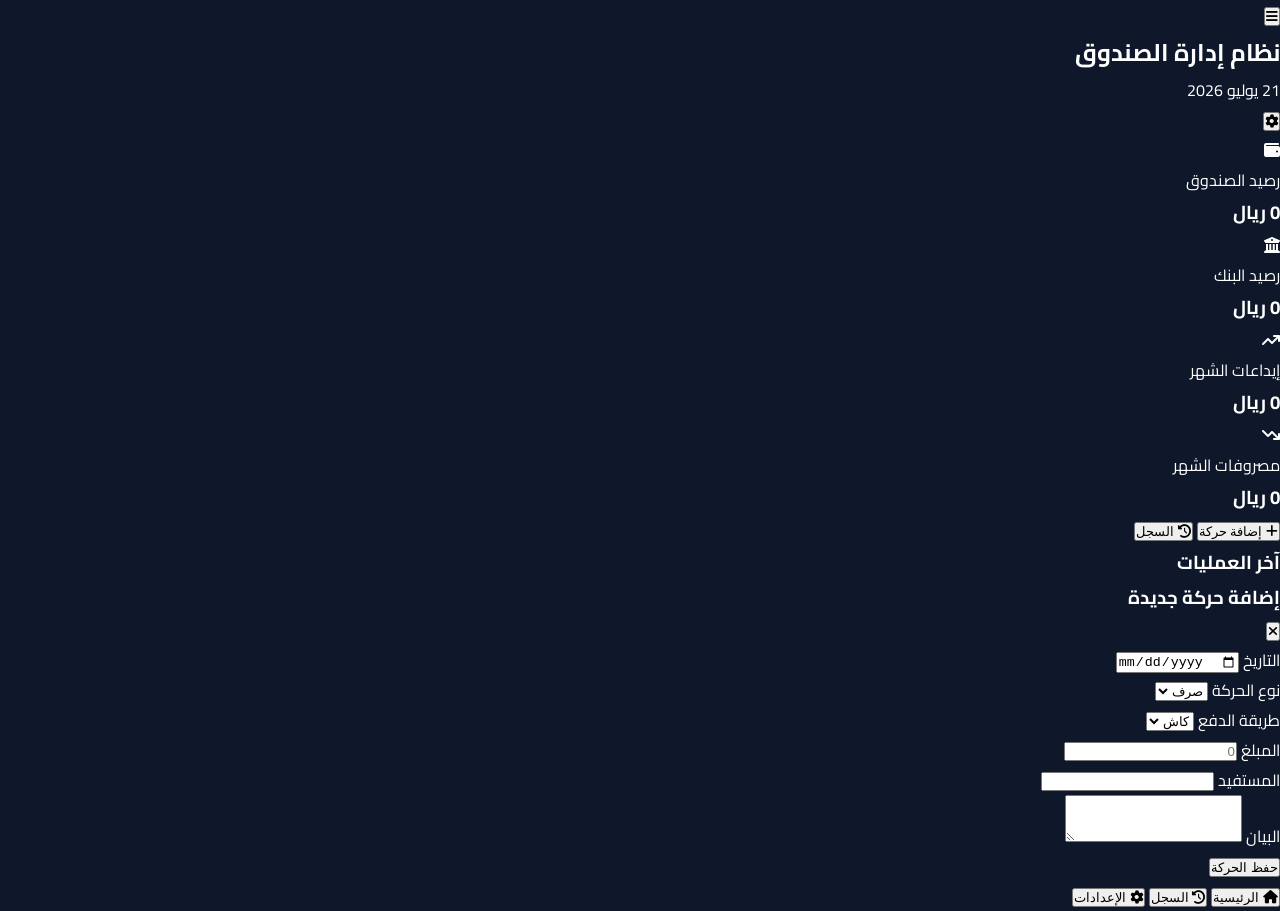
==== dashboard.html @ 878f0804 "Create dashboard.html" ====
<!DOCTYPE html>
<html lang="ar" dir="rtl">

<head>

    <meta charset="UTF-8">

    <meta name="viewport"
        content="width=device-width, initial-scale=1.0">

    <title>لوحة التحكم</title>

    <link rel="preconnect"
        href="https://fonts.googleapis.com">

    <link rel="preconnect"
        href="https://fonts.gstatic.com"
        crossorigin>

    <link href="https://fonts.googleapis.com/css2?family=Cairo:wght@300;400;600;700;800&display=swap"
        rel="stylesheet">

    <link rel="stylesheet"
        href="https://cdnjs.cloudflare.com/ajax/libs/font-awesome/6.7.2/css/all.min.css">

    <link rel="stylesheet"
        href="css/style.css">

</head>

<body class="dashboard-page">

<div class="dashboard">

<!--=====================
Header
======================-->

<header class="topbar">

<div class="left">

<button class="menu-btn">

<i class="fa-solid fa-bars"></i>

</button>

</div>

<div class="center">

<h2>

نظام إدارة الصندوق

</h2>

<p id="todayDate">

21 يوليو 2026

</p>

</div>

<div class="right">

<button class="setting-btn"
onclick="location.href='settings.html'">

<i class="fa-solid fa-gear"></i>

</button>

</div>

</header>

<!--=====================
Cards
======================-->

<section class="cards">

<div class="card blue">

<div class="icon">

<i class="fa-solid fa-wallet"></i>

</div>

<div>

<span>

رصيد الصندوق

</span>

<h3 id="cashBalance">

0 ريال

</h3>

</div>

</div>

<div class="card purple">

<div class="icon">

<i class="fa-solid fa-building-columns"></i>

</div>

<div>

<span>

رصيد البنك

</span>

<h3 id="bankBalance">

0 ريال

</h3>

</div>

</div>

<div class="card green">

<div class="icon">

<i class="fa-solid fa-arrow-trend-up"></i>

</div>

<div>

<span>

إيداعات الشهر

</span>

<h3 id="incomeMonth">

0 ريال

</h3>

</div>

</div>

<div class="card red">

<div class="icon">

<i class="fa-solid fa-arrow-trend-down"></i>

</div>

<div>

<span>

مصروفات الشهر

</span>

<h3 id="expenseMonth">

0 ريال

</h3>

</div>

</div>

</section>

<!--=====================
Buttons
======================-->

<section class="actions">

<button
class="action blue"
id="openModal">

<i class="fa-solid fa-plus"></i>

<span>

إضافة حركة

</span>

</button>

<button
class="action green"
onclick="location.href='history.html'">

<i class="fa-solid fa-clock-rotate-left"></i>

<span>

السجل

</span>

</button>

</section>

<!--=====================
Last Operations
======================-->

<section class="latest">

<div class="title">

<h3>

آخر العمليات

</h3>

</div>

<div
id="latestContainer">

<!-- يتم تعبئته بالجافاسكربت -->

</div>

</section>
<!-- =====================
Add Transaction Modal
====================== -->

<div class="modal" id="transactionModal">

    <div class="modal-card">

        <div class="modal-header">

            <h3>إضافة حركة جديدة</h3>

            <button id="closeModal">
                <i class="fa-solid fa-xmark"></i>
            </button>

        </div>

        <div class="form-grid">

            <div class="form-group">
                <label>التاريخ</label>
                <input type="date" id="date">
            </div>

            <div class="form-group">
                <label>نوع الحركة</label>

                <select id="type">
                    <option value="expense">صرف</option>
                    <option value="income">إيداع</option>
                </select>

            </div>

            <div class="form-group">

                <label>طريقة الدفع</label>

                <select id="payment">

                    <option value="cash">كاش</option>

                    <option value="bank">
                        بنك
                    </option>

                </select>

            </div>

            <div class="form-group">

                <label>المبلغ</label>

                <input
                    type="number"
                    id="amount"
                    placeholder="0">

            </div>

            <div class="form-group full">

                <label>

                    المستفيد

                </label>

                <input
                    type="text"
                    id="person">

            </div>

            <div class="form-group full">

                <label>

                    البيان

                </label>

                <textarea
                    id="note"
                    rows="3"></textarea>

            </div>

        </div>

        <div class="modal-buttons">

            <button
                id="saveTransaction"
                class="save-btn">

                حفظ الحركة

            </button>

        </div>

    </div>

</div>

<!-- =====================
Bottom Navigation
====================== -->

<nav class="bottom-nav">

<button class="active">

<i class="fa-solid fa-house"></i>

<span>

الرئيسية

</span>

</button>

<button
onclick="location.href='history.html'">

<i class="fa-solid fa-clock-rotate-left"></i>

<span>

السجل

</span>

</button>

<button
onclick="location.href='settings.html'">

<i class="fa-solid fa-gear"></i>

<span>

الإعدادات

</span>

</button>

</nav>

</div>

<script src="js/storage.js"></script>

<script src="js/app.js"></script>

</body>

</html>
---- css/style.css ----
/* ===============================
   Financial System
   Version 1.0
=============================== */

*{
    margin:0;
    padding:0;
    box-sizing:border-box;
}

:root{

    --primary:#2563eb;
    --primary-dark:#1d4ed8;

    --background:#0f172a;

    --card:rgba(255,255,255,.08);

    --border:rgba(255,255,255,.15);

    --text:#ffffff;

    --text-light:#cbd5e1;

    --shadow:0 20px 45px rgba(0,0,0,.35);

    --radius:28px;

}

body{

    font-family:"Cairo",sans-serif;

    background:var(--background);

    color:var(--text);

    overflow:hidden;

}

/* ===============================
Background
=============================== */

.background{

    position:fixed;

    inset:0;

    overflow:hidden;

}

.circle{

    position:absolute;

    border-radius:50%;

    filter:blur(90px);

    opacity:.25;

}

.c1{

    width:320px;

    height:320px;

    background:#2563eb;

    top:-70px;

    right:-60px;

}

.c2{

    width:260px;

    height:260px;

    background:#06b6d4;

    bottom:-60px;

    left:-40px;

}

.c3{

    width:180px;

    height:180px;

    background:#9333ea;

    top:45%;

    left:50%;

    transform:translate(-50%,-50%);

}

/* ===============================
Login
=============================== */

.login-container{

    min-height:100vh;

    display:flex;

    justify-content:center;

    align-items:center;

    padding:20px;

}

.login-card{

    width:100%;

    max-width:430px;

    background:var(--card);

    backdrop-filter:blur(25px);

    border:1px solid var(--border);

    border-radius:var(--radius);

    padding:45px 35px;

    text-align:center;

    box-shadow:var(--shadow);

    animation:show .6s ease;

}

.logo-circle{

    width:95px;

    height:95px;

    margin:auto;

    border-radius:50%;

    background:linear-gradient(135deg,#2563eb,#3b82f6);

    display:flex;

    justify-content:center;

    align-items:center;

    font-size:42px;

    color:#fff;

    box-shadow:0 15px 35px rgba(37,99,235,.45);

}

.login-card h1{

    margin-top:25px;

    font-size:30px;

    font-weight:800;

}

.login-card p{

    margin-top:8px;

    color:var(--text-light);

    font-size:15px;

}

.divider{

    width:90px;

    height:4px;

    background:var(--primary);

    border-radius:30px;

    margin:25px auto;

}

.login-card h3{

    margin-bottom:25px;

    font-size:20px;

}

/* ===============================
PIN
=============================== */

.pin-container{

    display:flex;

    justify-content:center;

    gap:12px;

    direction:ltr;

}

.pin{

    width:55px;

    height:60px;

    border:none;

    outline:none;

    border-radius:18px;

    background:rgba(255,255,255,.08);

    border:1px solid rgba(255,255,255,.15);

    color:#fff;

    font-size:26px;

    text-align:center;

    transition:.25s;

}

.pin:focus{

    border-color:var(--primary);

    box-shadow:0 0 18px rgba(37,99,235,.4);

    transform:translateY(-3px);

}

#loginMessage{

    display:block;

    min-height:28px;

    margin-top:18px;

    color:#ef4444;

    font-weight:700;

}

.version{

    margin-top:30px;

    color:#94a3b8;

    font-size:13px;

}

/* ===============================
Animation
=============================== */

@keyframes show{

    from{

        opacity:0;

        transform:translateY(40px) scale(.96);

    }

    to{

        opacity:1;

        transform:translateY(0) scale(1);

    }

}

/* ===============================
Responsive
=============================== */

@media(max-width:480px){

    .login-card{

        padding:35px 20px;

    }

    .pin{

        width:48px;

        height:56px;

        font-size:22px;

    }

    .login-card h1{

        font-size:24px;

    }

}
/* Shake Animation */

@keyframes shake {

    0% { transform: translateX(0); }
    20% { transform: translateX(-8px); }
    40% { transform: translateX(8px); }
    60% { transform: translateX(-8px); }
    80% { transform: translateX(8px); }
    100% { transform: translateX(0); }

}

.shake{

    animation: shake .35s;

}
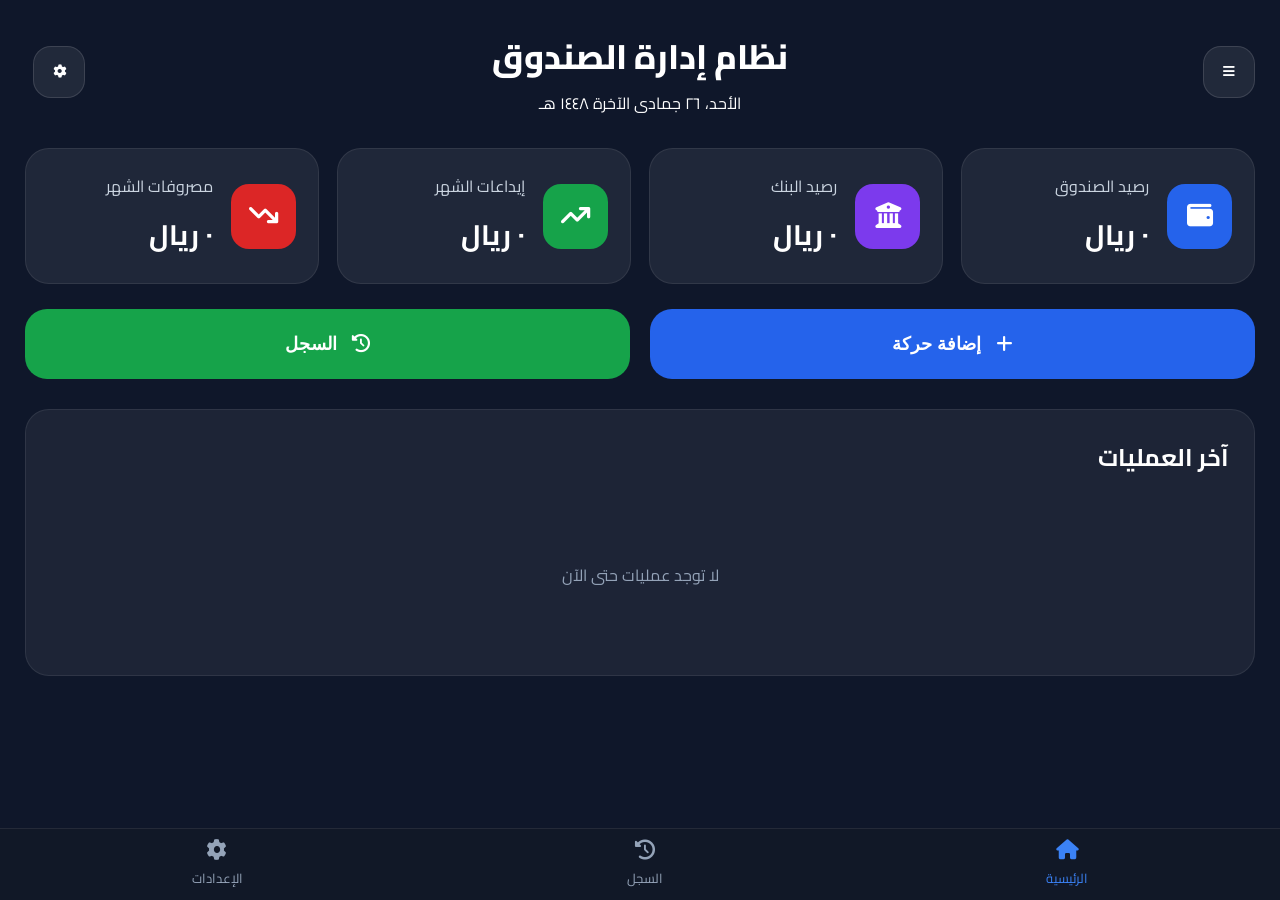
==== commit 6c8f577e: "Update dashboard.html" ====
--- a/dashboard.html
+++ b/dashboard.html
@@ -56,11 +56,15 @@
 
 </h2>
 
-<p id="todayDate">
-
-21 يوليو 2026
-
-</p>
+<div class="header-date">
+
+    <span id="todayDay"></span>
+
+    <span id="todayDate"></span>
+
+    <span id="liveClock"></span>
+
+</div>
 
 </div>
 
--- a/css/style.css
+++ b/css/style.css
@@ -368,4 +368,825 @@
 
     animation: shake .35s;
 
+}
+/* ==========================================
+   DASHBOARD
+========================================== */
+
+.dashboard-page{
+    overflow:auto;
+    background:#0f172a;
+}
+
+.dashboard{
+    width:100%;
+    max-width:1400px;
+    margin:auto;
+    padding:25px;
+}
+
+/* ===========================
+Header
+=========================== */
+
+.topbar{
+
+    display:flex;
+
+    justify-content:space-between;
+
+    align-items:center;
+
+    margin-bottom:30px;
+
+}
+
+.topbar .left,
+.topbar .right{
+
+    width:60px;
+
+}
+
+.topbar .center{
+
+    flex:1;
+
+    text-align:center;
+
+}
+
+.topbar h2{
+
+    font-size:34px;
+
+    font-weight:800;
+
+    color:#fff;
+
+}
+
+.topbar p{
+
+    color:#cbd5e1;
+
+    margin-top:8px;
+
+    font-size:15px;
+
+}
+
+.menu-btn,
+.setting-btn{
+
+    width:52px;
+
+    height:52px;
+
+    border:none;
+
+    border-radius:18px;
+
+    cursor:pointer;
+
+    color:#fff;
+
+    background:rgba(255,255,255,.08);
+
+    border:1px solid rgba(255,255,255,.12);
+
+    transition:.25s;
+
+}
+
+.menu-btn:hover,
+.setting-btn:hover{
+
+    background:#2563eb;
+
+}
+
+/* ===========================
+Cards
+=========================== */
+
+.cards{
+
+    display:grid;
+
+    grid-template-columns:repeat(4,1fr);
+
+    gap:18px;
+
+    margin-bottom:25px;
+
+}
+
+.card{
+
+    background:rgba(255,255,255,.07);
+
+    border:1px solid rgba(255,255,255,.08);
+
+    border-radius:24px;
+
+    padding:22px;
+
+    display:flex;
+
+    align-items:center;
+
+    gap:18px;
+
+    transition:.3s;
+
+}
+
+.card:hover{
+
+    transform:translateY(-6px);
+
+}
+
+.card .icon{
+
+    width:65px;
+
+    height:65px;
+
+    border-radius:18px;
+
+    display:flex;
+
+    justify-content:center;
+
+    align-items:center;
+
+    color:#fff;
+
+    font-size:26px;
+
+}
+
+.card span{
+
+    display:block;
+
+    color:#cbd5e1;
+
+    margin-bottom:8px;
+
+}
+
+.card h3{
+
+    font-size:28px;
+
+    color:#fff;
+
+}
+
+.blue .icon{
+
+    background:#2563eb;
+
+}
+
+.purple .icon{
+
+    background:#7c3aed;
+
+}
+
+.green .icon{
+
+    background:#16a34a;
+
+}
+
+.red .icon{
+
+    background:#dc2626;
+
+}
+
+/* ===========================
+Actions
+=========================== */
+
+.actions{
+
+    display:grid;
+
+    grid-template-columns:1fr 1fr;
+
+    gap:20px;
+
+    margin-bottom:30px;
+
+}
+
+.action{
+
+    height:70px;
+
+    border:none;
+
+    border-radius:22px;
+
+    color:#fff;
+
+    font-size:18px;
+
+    font-weight:700;
+
+    cursor:pointer;
+
+    display:flex;
+
+    justify-content:center;
+
+    align-items:center;
+
+    gap:15px;
+
+    transition:.25s;
+
+}
+
+.action:hover{
+
+    transform:translateY(-3px);
+
+}
+
+.action.blue{
+
+    background:#2563eb;
+
+}
+
+.action.green{
+
+    background:#16a34a;
+
+}
+/* ==========================================
+   Latest Section
+========================================== */
+
+.latest{
+
+    background:rgba(255,255,255,.06);
+
+    border:1px solid rgba(255,255,255,.08);
+
+    border-radius:24px;
+
+    padding:25px;
+
+    margin-bottom:90px;
+
+}
+
+.latest .title{
+
+    margin-bottom:20px;
+
+}
+
+.latest .title h3{
+
+    color:#fff;
+
+    font-size:24px;
+
+}
+
+.transaction-card{
+
+    background:rgba(255,255,255,.05);
+
+    border:1px solid rgba(255,255,255,.08);
+
+    border-radius:18px;
+
+    padding:18px;
+
+    margin-bottom:15px;
+
+    transition:.25s;
+
+}
+
+.transaction-card:hover{
+
+    transform:translateY(-3px);
+
+}
+
+.transaction-top{
+
+    display:flex;
+
+    justify-content:space-between;
+
+    align-items:center;
+
+    margin-bottom:12px;
+
+}
+
+.transaction-top strong{
+
+    color:#fff;
+
+    font-size:20px;
+
+}
+
+.transaction-body p{
+
+    color:#fff;
+
+    font-weight:700;
+
+    margin-bottom:6px;
+
+}
+
+.transaction-body small{
+
+    color:#94a3b8;
+
+}
+
+.transaction-footer{
+
+    display:flex;
+
+    justify-content:space-between;
+
+    margin-top:15px;
+
+    color:#cbd5e1;
+
+    font-size:14px;
+
+}
+
+.expense{
+
+    background:#dc2626;
+
+    color:#fff;
+
+    padding:6px 14px;
+
+    border-radius:30px;
+
+    font-size:13px;
+
+}
+
+.income{
+
+    background:#16a34a;
+
+    color:#fff;
+
+    padding:6px 14px;
+
+    border-radius:30px;
+
+    font-size:13px;
+
+}
+
+.empty-state{
+
+    text-align:center;
+
+    padding:60px 20px;
+
+    color:#94a3b8;
+
+}
+
+/* ==========================================
+   Modal
+========================================== */
+
+.modal{
+
+    position:fixed;
+
+    inset:0;
+
+    background:rgba(0,0,0,.55);
+
+    display:none;
+
+    justify-content:center;
+
+    align-items:center;
+
+    z-index:999;
+
+    padding:20px;
+
+}
+
+.modal.show{
+
+    display:flex;
+
+}
+
+.modal-card{
+
+    width:100%;
+
+    max-width:620px;
+
+    background:#182235;
+
+    border-radius:28px;
+
+    padding:25px;
+
+    border:1px solid rgba(255,255,255,.08);
+
+}
+
+.modal-header{
+
+    display:flex;
+
+    justify-content:space-between;
+
+    align-items:center;
+
+    margin-bottom:25px;
+
+}
+
+.modal-header h3{
+
+    color:#fff;
+
+    font-size:24px;
+
+}
+
+.modal-header button{
+
+    width:45px;
+
+    height:45px;
+
+    border:none;
+
+    border-radius:14px;
+
+    background:#ef4444;
+
+    color:#fff;
+
+    cursor:pointer;
+
+}
+
+.form-grid{
+
+    display:grid;
+
+    grid-template-columns:repeat(2,1fr);
+
+    gap:18px;
+
+}
+
+.form-group{
+
+    display:flex;
+
+    flex-direction:column;
+
+}
+
+.form-group.full{
+
+    grid-column:1/-1;
+
+}
+
+.form-group label{
+
+    color:#cbd5e1;
+
+    margin-bottom:8px;
+
+}
+
+.form-group input,
+.form-group select,
+.form-group textarea{
+
+    background:#0f172a;
+
+    color:#fff;
+
+    border:1px solid rgba(255,255,255,.08);
+
+    border-radius:16px;
+
+    padding:14px;
+
+    font-family:Cairo,sans-serif;
+
+    outline:none;
+
+}
+
+.form-group textarea{
+
+    resize:none;
+
+}
+
+.modal-buttons{
+
+    margin-top:25px;
+
+}
+
+.save-btn{
+
+    width:100%;
+
+    height:56px;
+
+    border:none;
+
+    border-radius:18px;
+
+    background:#2563eb;
+
+    color:#fff;
+
+    font-size:18px;
+
+    font-weight:700;
+
+    cursor:pointer;
+
+    transition:.25s;
+
+}
+
+.save-btn:hover{
+
+    background:#1d4ed8;
+
+}
+/* ==========================================
+   Bottom Navigation
+========================================== */
+
+.bottom-nav{
+
+    position:fixed;
+
+    bottom:0;
+
+    right:0;
+
+    left:0;
+
+    height:72px;
+
+    background:#111827;
+
+    border-top:1px solid rgba(255,255,255,.08);
+
+    display:flex;
+
+    justify-content:space-around;
+
+    align-items:center;
+
+    z-index:1000;
+
+}
+
+.bottom-nav button{
+
+    background:none;
+
+    border:none;
+
+    color:#94a3b8;
+
+    display:flex;
+
+    flex-direction:column;
+
+    align-items:center;
+
+    gap:6px;
+
+    cursor:pointer;
+
+    font-family:Cairo,sans-serif;
+
+    font-size:13px;
+
+    transition:.25s;
+
+}
+
+.bottom-nav button i{
+
+    font-size:20px;
+
+}
+
+.bottom-nav button.active{
+
+    color:#3b82f6;
+
+}
+
+/* ==========================================
+Responsive
+========================================== */
+
+@media(max-width:1100px){
+
+.cards{
+
+grid-template-columns:repeat(2,1fr);
+
+}
+
+}
+
+@media(max-width:768px){
+
+.dashboard{
+
+padding:18px;
+
+}
+
+.topbar{
+
+flex-direction:column;
+
+gap:18px;
+
+}
+
+.topbar .left,
+.topbar .right{
+
+display:none;
+
+}
+
+.topbar h2{
+
+font-size:28px;
+
+}
+
+.cards{
+
+grid-template-columns:1fr;
+
+}
+
+.actions{
+
+grid-template-columns:1fr;
+
+}
+
+.form-grid{
+
+grid-template-columns:1fr;
+
+}
+
+.card{
+
+padding:18px;
+
+}
+
+.card h3{
+
+font-size:24px;
+
+}
+
+.action{
+
+height:62px;
+
+font-size:17px;
+
+}
+
+.modal-card{
+
+padding:18px;
+
+border-radius:22px;
+
+}
+
+}
+
+@media(max-width:480px){
+
+.dashboard{
+
+padding:14px;
+
+}
+
+.topbar h2{
+
+font-size:24px;
+
+}
+
+.topbar p{
+
+font-size:13px;
+
+}
+
+.card{
+
+gap:15px;
+
+}
+
+.card .icon{
+
+width:55px;
+
+height:55px;
+
+font-size:22px;
+
+}
+
+.card h3{
+
+font-size:22px;
+
+}
+
+.latest{
+
+padding:18px;
+
+}
+
+.transaction-top strong{
+
+font-size:18px;
+
+}
+
+.modal{
+
+padding:12px;
+
+}
+
+.modal-card{
+
+padding:15px;
+
+}
+
+.save-btn{
+
+height:52px;
+
+font-size:16px;
+
+}
+
+.bottom-nav{
+
+height:68px;
+
+}
+
 }
